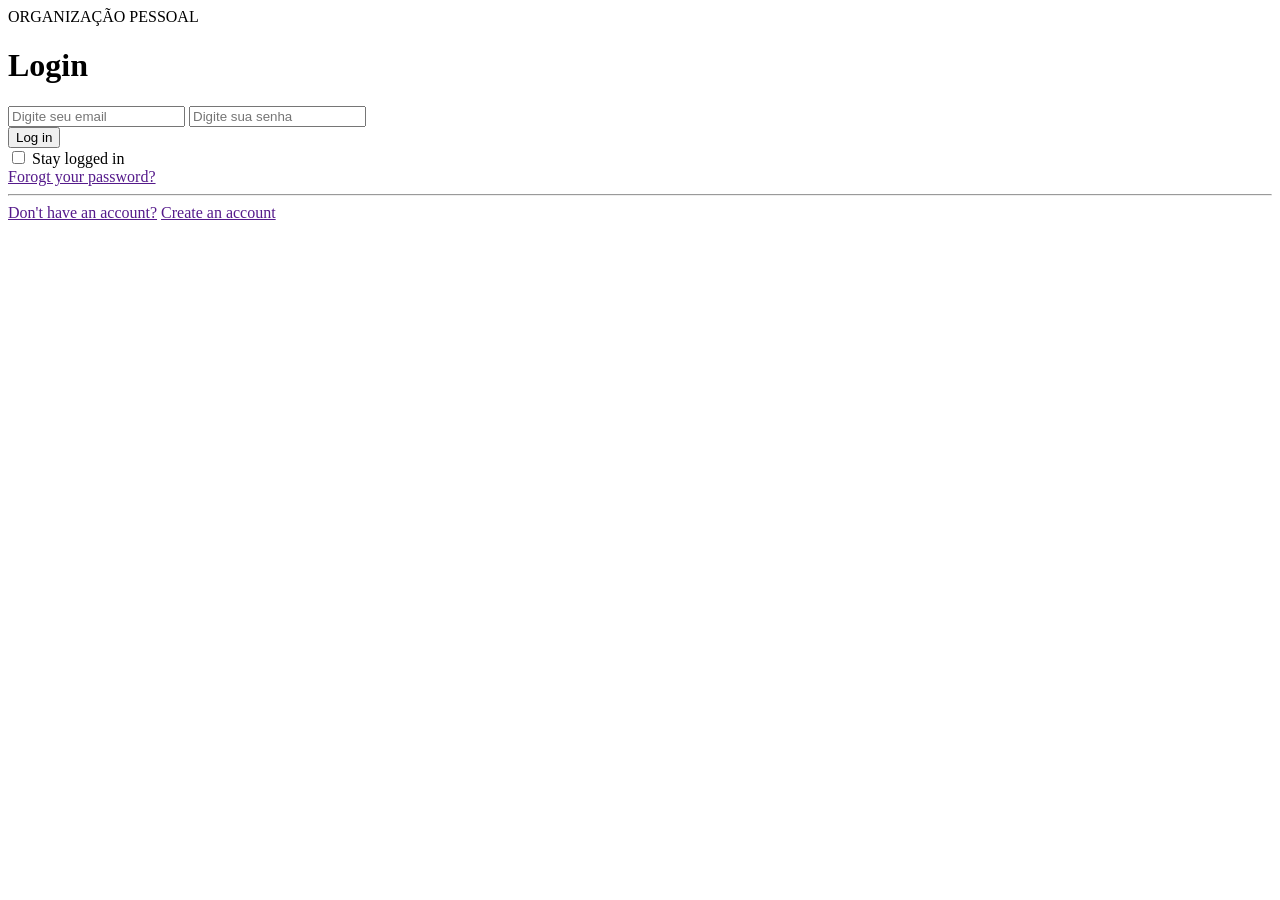
==== login.html @ 6903dbb8 "Criação da estrutura da tela de login" ====
<!DOCTYPE html>
<html lang="pt-BR">

<head>
    <meta charset="UTF-8">
    <meta name="viewport" content="width=device-width, initial-scale=1.0">
    <title>Login</title>
    <link rel="preconnect" href="https://fonts.googleapis.com">
    <link rel="preconnect" href="https://fonts.gstatic.com" crossorigin>
    <link
        href="https://fonts.googleapis.com/css2?family=Inter:ital,opsz,wght@0,14..32,100..900;1,14..32,100..900&display=swap"
        rel="stylesheet">
    <link rel="stylesheet" href="login.css">
</head>

<body>

    <main class="main-principal">

        <header class="topo">
            <div>
                <span class="eyebrow">ORGANIZAÇÃO PESSOAL</span>
                <h1>Login</h1>
                <p class="subtitulo"></p>
            </div>
        </header>

        <section class="form-login">

            <form action="index.html">

                <div class="form-topo">

                    <label for="email">
                        <!-- Email -->
                        <input type="email" placeholder="Digite seu email">
                    </label>


                    <label for="password">
                        <!-- Senha -->
                        <input type="password" placeholder="Digite sua senha">
                    </label>

                </div>

                <button type="submit" class="btn-login">Log in</button>

                <div class="form-bottom">

                    <div class="logged-in">
                        <!-- <label for="logged-in"> -->
                            <input type="checkbox" id="logged-in">
                            <span class="">Stay logged in</span>
                        <!-- </label> -->
                    </div>

                    <a href="" class="esquecir-senha">Forogt your password?</a>

                </div>

            </form>

            <hr class="linha">

            <div class="links">

                <a href="" class="link-01">Don't have an account?</a>

                <a href="" class="link-02">Create an account</a>

            </div>

        </section>

    </main>

</body>

</html>
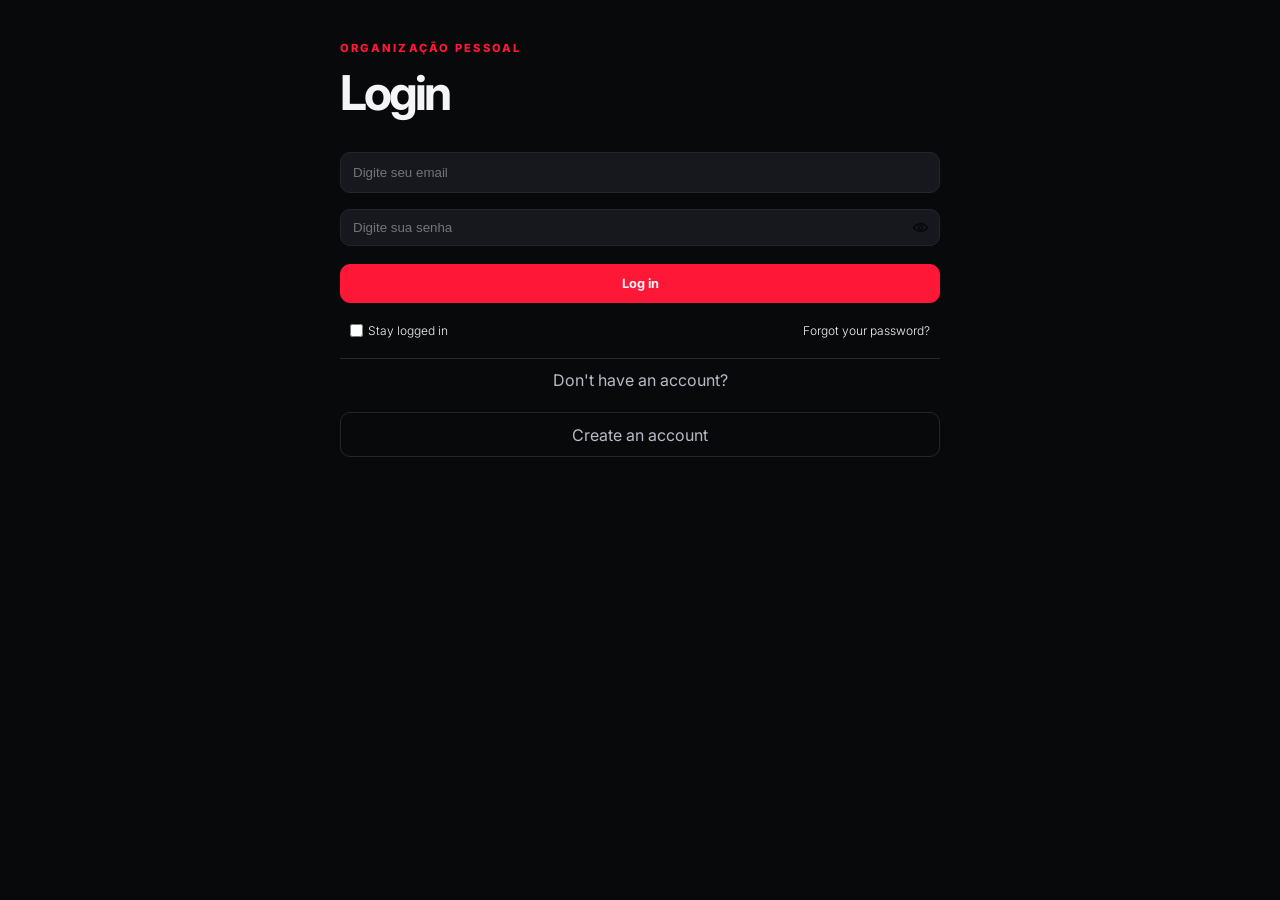
==== commit ca46f8ec: "Adição de um botão de visualização da senha na tag input type password e alguns ajuste de espaçament" ====
--- a/login.html
+++ b/login.html
@@ -33,13 +33,18 @@
 
                     <label for="email">
                         <!-- Email -->
-                        <input type="email" placeholder="Digite seu email">
+                        <input type="email" placeholder="Digite seu email" id="email">
                     </label>
 
 
                     <label for="password">
                         <!-- Senha -->
-                        <input type="password" placeholder="Digite sua senha">
+                        <div class="password-input">
+                            <input type="password" placeholder="Digite sua senha" id="password">
+                            <button type="button" id="alternarSenha" aria-label="Mostrar senha"><img
+                                    src="./img/abre-o-olho.png" alt="Olho para mostrar a senha"
+                                    class="senha-password" id="iconeOlho"></button>
+                        </div>
                     </label>
 
                 </div>
@@ -50,12 +55,12 @@
 
                     <div class="logged-in">
                         <!-- <label for="logged-in"> -->
-                            <input type="checkbox" id="logged-in">
-                            <span class="">Stay logged in</span>
+                        <input type="checkbox" id="logged-in" class="checkbox">
+                        <span class="">Stay logged in</span>
                         <!-- </label> -->
                     </div>
 
-                    <a href="" class="esquecir-senha">Forogt your password?</a>
+                    <a href="" class="esquecir-senha">Forgot your password?</a>
 
                 </div>
 
@@ -65,7 +70,7 @@
 
             <div class="links">
 
-                <a href="" class="link-01">Don't have an account?</a>
+                <span class="link-01">Don't have an account?</span>
 
                 <a href="" class="link-02">Create an account</a>
 
@@ -77,4 +82,24 @@
 
 </body>
 
+
+<script>
+    const inputSenha = document.getElementById("password")
+    const botaoToggle = document.getElementById("alternarSenha")
+    const iconOlho = document.getElementById("iconeOlho")
+
+    /* Evita que o clique no botão dispare comportamentos indesejados da label */
+    botaoToggle.addEventListener("click", function (evento) {
+        evento.preventDefault()
+
+        if (inputSenha.type === "password") {
+            inputSenha.type = "text"
+            iconOlho.src = "img/fechar-o-olho.png"
+        } else {
+            inputSenha.type = "password"
+            iconOlho.src = "img/abre-o-olho.png"
+        }
+    })
+</script>
+
 </html>
--- a/login.css
+++ b/login.css
@@ -0,0 +1,184 @@
+:root {
+    --fundo: #08090B;
+    --painel: #101115;
+    --destaque: #FF1738;
+    --texto: #F5F5F7;
+    --secundario: #B8BBC5;
+    --borda: #25262D;
+}
+
+* {
+    margin: 0;
+    padding: 0;
+    box-sizing: border-box;
+}
+
+body {
+    min-height: 100vh;
+    padding: 36px 18px;
+    background: var(--fundo);
+    color: var(--texto);
+    font-family: "Inter", sans-serif;
+}
+
+button {
+    font: inherit;
+}
+
+.main-principal {
+    width: min(100%, 600px);
+    margin: 0 auto;
+}
+
+.topo {
+    display: flex;
+    align-items: center;
+    justify-content: space-between;
+    margin-bottom: 30px;
+}
+
+.eyebrow {
+    color: var(--destaque);
+    font-size: .70rem;
+    font-weight: 800;
+    letter-spacing: .2em;
+}
+
+h1 {
+    margin-top: 7px;
+    font-size: clamp(2rem, 6vw, 3rem);
+    letter-spacing: -.06em;
+}
+
+label {
+    display: block;
+    margin: 16px 0 8px;
+    color: var(--texto);
+    font-size: .82rem;
+    font-weight: 600;
+}
+
+label input {
+    width: 100%;
+    padding: 12px;
+    border: 1px solid var(--borda);
+    border-radius: 10px;
+    outline: none;
+    background: #17181e;
+    color: var(--texto);
+}
+
+label input:focus {
+    border-color: var(--destaque);
+}
+
+.password {
+    display: flex;
+    flex-direction: column;
+    gap: 5px;
+    width: 100%;
+    max-width: 300px;
+}
+
+.password-input {
+    position: relative;
+    display: flex;
+    align-items: center;
+}
+
+.password-input input {
+    width: 100%;
+    padding: 10px 40px 10px 12px;
+    border: 1px solid var(--borda);
+}
+
+.password-input button {
+    position: absolute;
+    right: 8px;
+    background: none;
+    border: none;
+    cursor: pointer;
+    font-size: 16px;
+    display: flex;
+    align-items: center;
+    justify-content: center;
+    padding: 4px;
+}
+
+.senha-password {
+    width: 15px;
+    color: var(--secundario);
+}
+
+.btn-login {
+    padding: 11px 14px;
+    border-radius: 10px;
+    font-size: .8rem;
+    font-weight: 700;
+    background: var(--destaque);
+    color: var(--texto);
+    border: 1px solid var(--destaque);
+    width: min(100%, 600px);
+    margin: 10px auto;
+}
+
+.form-bottom {
+    display: flex;
+    justify-content: space-between;
+    font-weight: 300;
+    font-size: .75rem;
+}
+
+.logged-in {
+    display: flex;
+    justify-content: space-between;
+    padding: 10px;
+    margin-right: 10px;
+}
+
+.logged-in span {
+    margin-left: 5px;
+}
+
+.esquecir-senha {
+    padding: 10px;
+    text-decoration: none;
+    color: var(--texto)
+}
+
+.linha {
+    border: none;
+    height: 1px;
+    background-color: var(--borda);
+    margin-top: 10px;
+}
+
+.links {
+    display: flex;
+    flex-direction: column;
+    align-items: center;
+}
+
+.link-01,
+.link-02 {
+    text-decoration: none;
+    margin: 11px auto;
+    color: var(--secundario);
+}
+
+.link-02 {
+    display: inline-flex;
+    align-items: center;
+    justify-content: center;
+
+    width: min(100%, 600px);
+    height: 45px;
+    border: 1px solid var(--borda);
+    border-radius: 10px;
+
+    /*  border: 1px solid var(--borda);
+    width: min(100%, 600px);
+    text-align: center; 
+    border-radius: 10px;
+    height: 45px; */
+}
